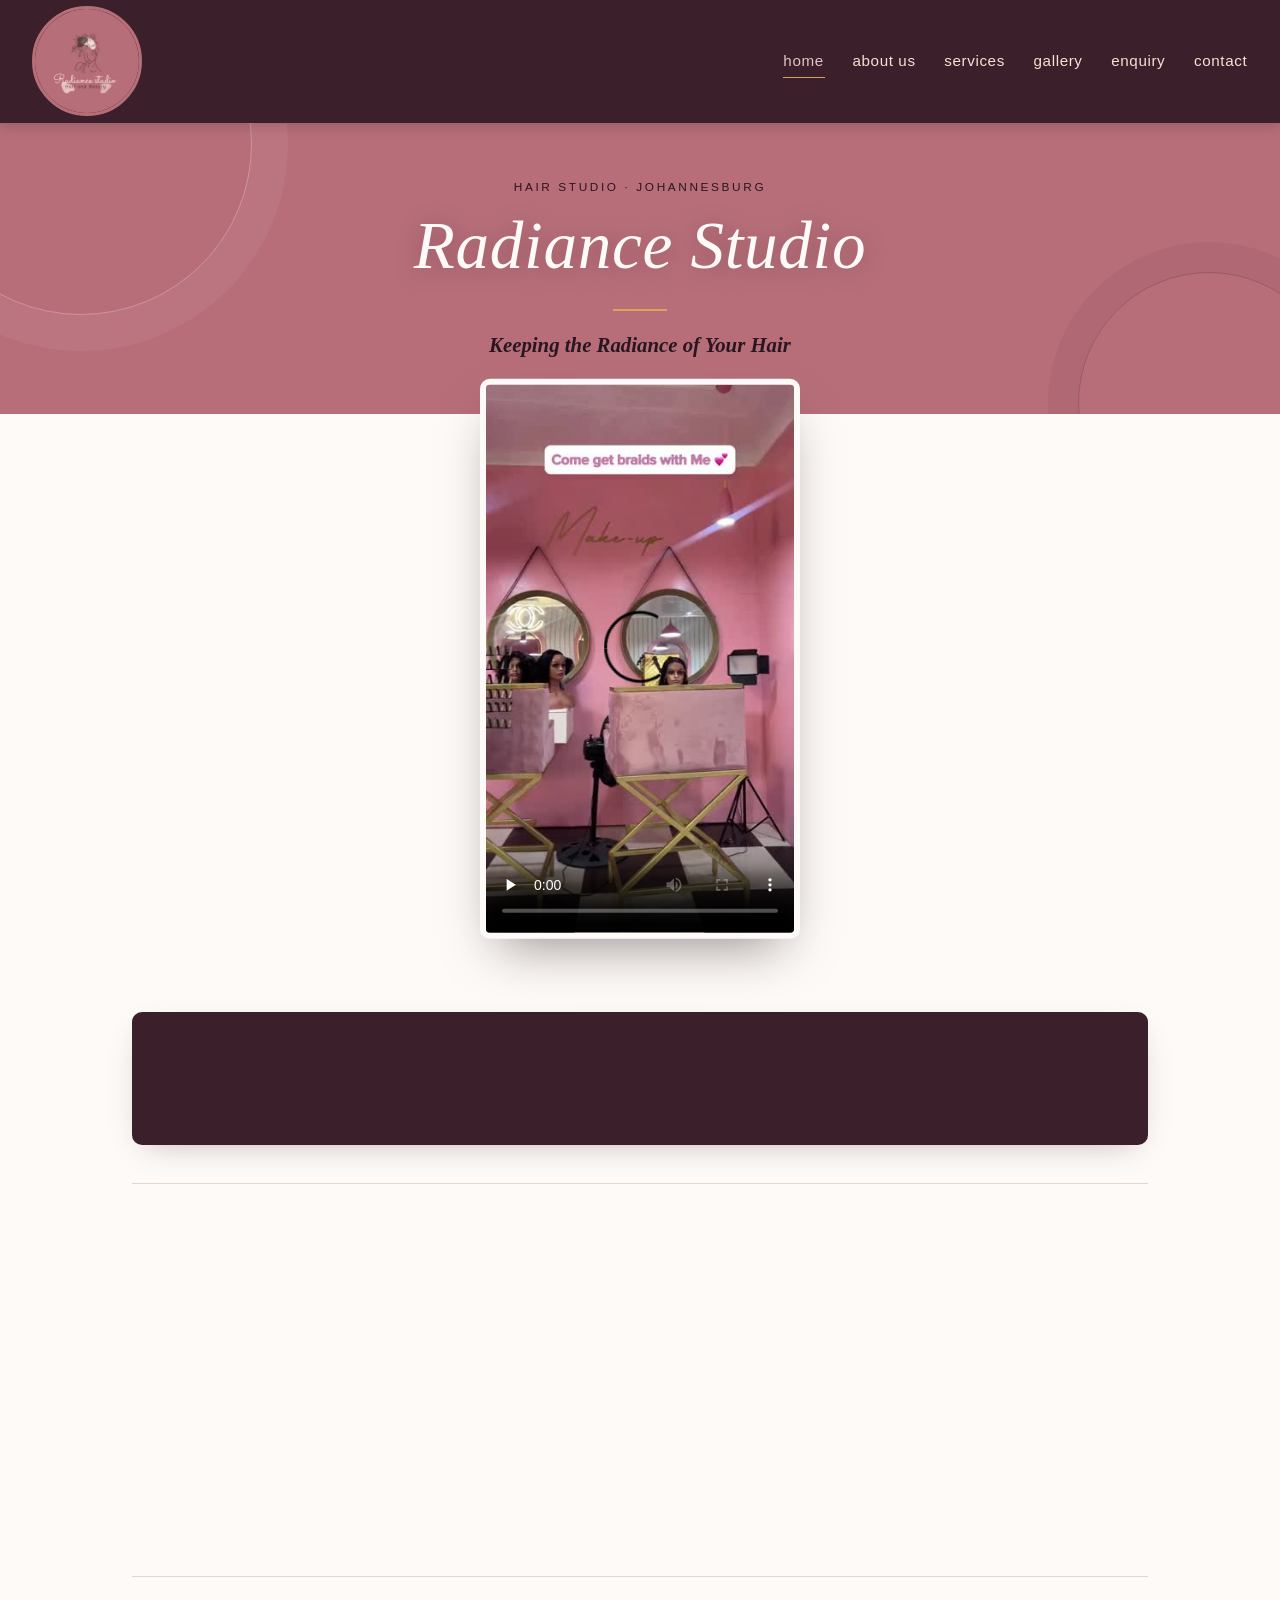
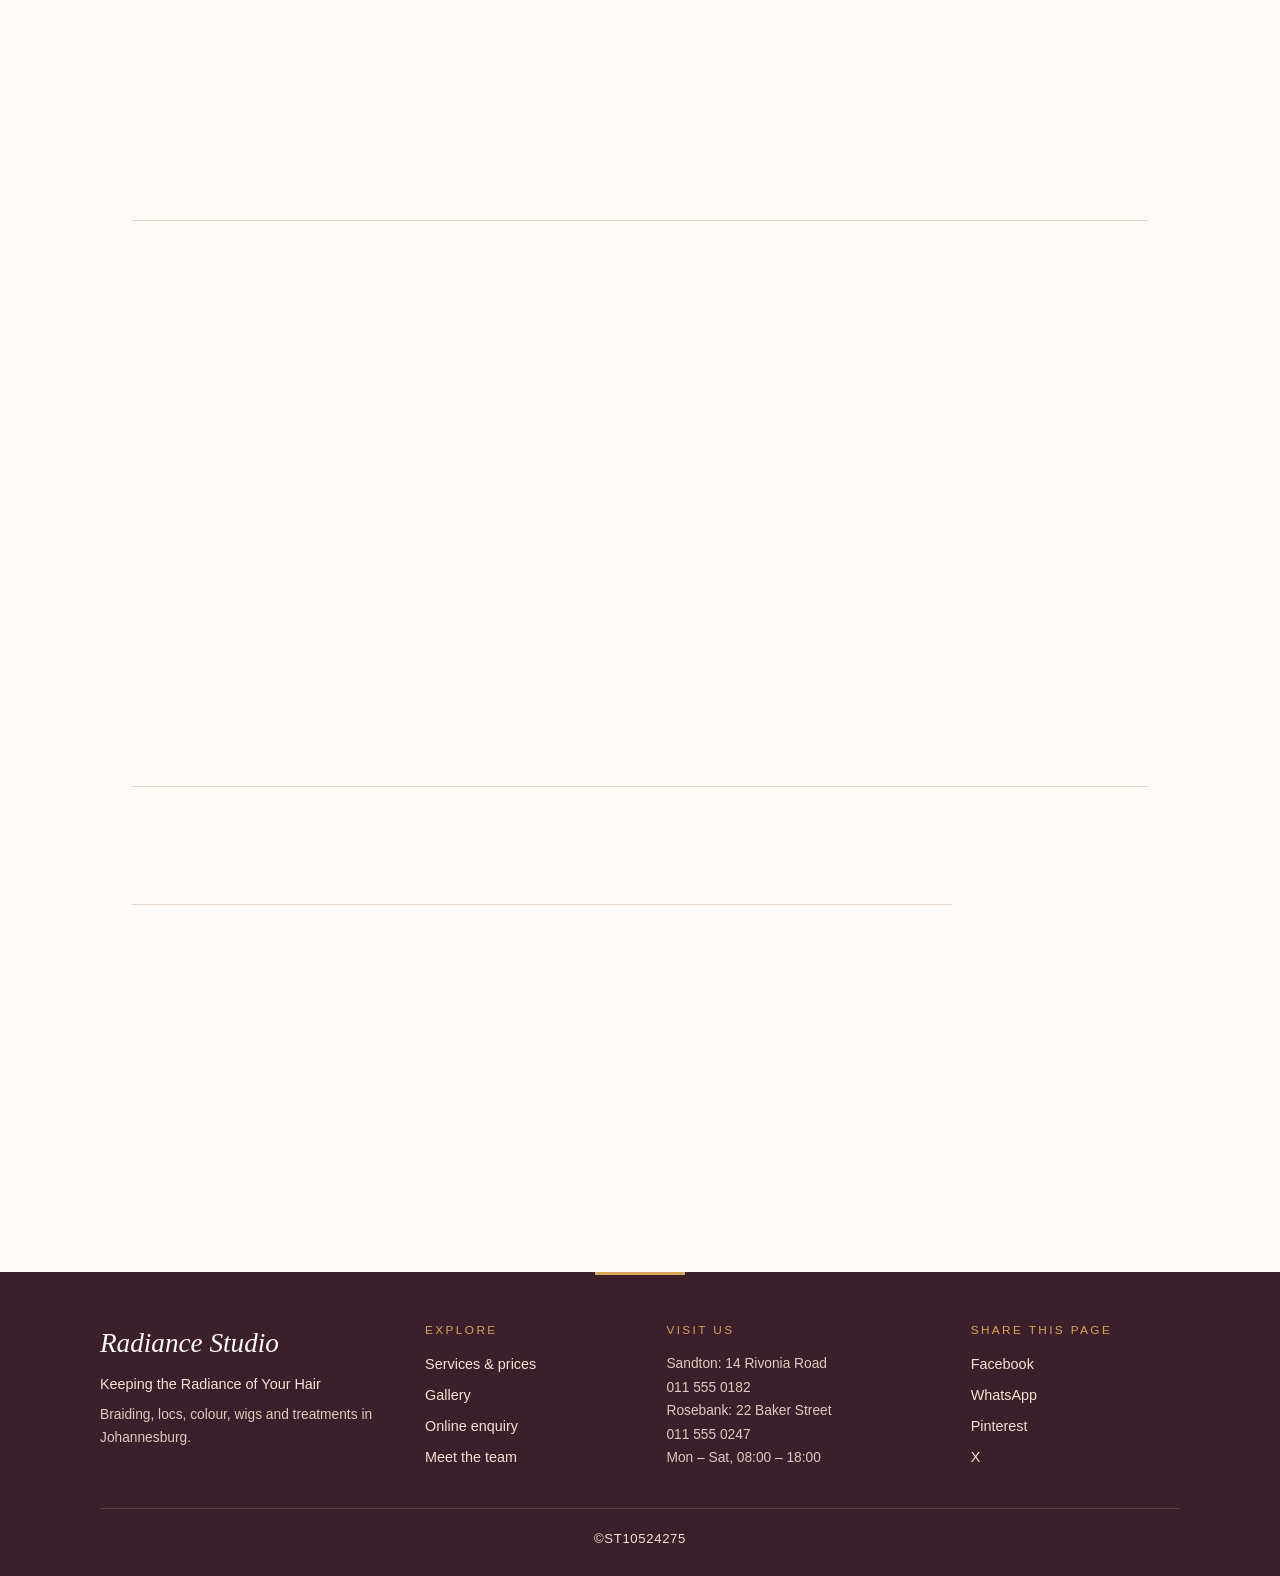
==== Radiance studio/index.html @ e8d00019 "these are all changes mades" ====
<!DOCTYPE html>
<html lang="en-ZA">
<head>
    <meta charset="utf-8">
    <meta name="viewport" content="width=device-width, initial-scale=1">
    <title>Radiance Studio | Braids, Locs &amp; Colour</title>
    <meta name="description" content="Radiance Studio is a Johannesburg hair studio in Sandton and Rosebank, specialising in braiding, locs, colouring, wigs and hair treatments. Book today.">
    <meta name="keywords" content="hair salon Johannesburg, braiding Johannesburg, locs Sandton, hair colour Rosebank, wig installation, bridal hair, African hair care">
    <meta name="author" content="Radiance Studio">
    <meta name="robots" content="index, follow, max-image-preview:large">
    <meta name="theme-color" content="#3b1f2b">
    <link rel="canonical" href="https://radiancestudio.example/">

    <!-- Security: restrict where scripts, styles, images and forms may load from / post to -->
    <meta http-equiv="Content-Security-Policy" content="default-src 'self'; script-src 'self'; style-src 'self' https://fonts.googleapis.com; font-src https://fonts.gstatic.com; img-src 'self' data: https://tile.openstreetmap.org; media-src 'self'; connect-src 'self' https://formspree.io; frame-src https://www.google.com; object-src 'none'; base-uri 'self'; form-action 'self' mailto: https://formspree.io">
    <meta name="referrer" content="strict-origin-when-cross-origin">

    <!-- Social sharing -->
    <meta property="og:type" content="website">
    <meta property="og:site_name" content="Radiance Studio">
    <meta property="og:locale" content="en_ZA">
    <meta property="og:title" content="Radiance Studio | Braids, Locs &amp; Colour in Johannesburg">
    <meta property="og:description" content="Radiance Studio is a Johannesburg hair studio in Sandton and Rosebank, specialising in braiding, locs, colouring, wigs and hair treatments. Book today.">
    <meta property="og:url" content="https://radiancestudio.example/">
    <meta property="og:image" content="https://radiancestudio.example/IMAGES/balayage-braids-johannesburg.jpg">
    <meta name="twitter:card" content="summary_large_image">
    <meta name="twitter:title" content="Radiance Studio | Braids, Locs &amp; Colour in Johannesburg">
    <meta name="twitter:description" content="Radiance Studio is a Johannesburg hair studio in Sandton and Rosebank, specialising in braiding, locs, colouring, wigs and hair treatments. Book today.">
    <meta name="twitter:image" content="https://radiancestudio.example/IMAGES/balayage-braids-johannesburg.jpg">

    <link rel="icon" type="image/png" href="IMAGES/favicon.png">
    <link rel="apple-touch-icon" href="IMAGES/radiance-studio-logo-220.png">

    <!-- Performance: warm up the font connection, then load the stylesheet -->
    <link rel="preconnect" href="https://fonts.googleapis.com">
    <link rel="preconnect" href="https://fonts.gstatic.com" crossorigin>
    <link rel="stylesheet" href="https://fonts.googleapis.com/css2?family=Cormorant+Garamond:ital,wght@0,500;0,600;1,500&amp;family=Jost:wght@300;400;500;600&amp;display=swap">
    <link rel="stylesheet" type="text/css" href="CSS/style.css">
    <script type="application/ld+json">
{
  "@context": "https://schema.org",
  "@graph": [
    {
      "@type": "HairSalon",
      "@id": "https://radiancestudio.example/#sandton",
      "name": "Radiance Studio Sandton",
      "url": "https://radiancestudio.example/",
      "image": "https://radiancestudio.example/IMAGES/balayage-braids-johannesburg.jpg",
      "logo": "https://radiancestudio.example/IMAGES/radiance-studio-logo.png",
      "description": "Hair braiding, locs, colouring, wigs and hair treatments in Sandton, Johannesburg.",
      "telephone": "+27115550182",
      "priceRange": "R120 - R1000",
      "address": {
        "@type": "PostalAddress",
        "streetAddress": "14 Rivonia Road",
        "addressLocality": "Sandton",
        "addressRegion": "Gauteng",
        "postalCode": "2196",
        "addressCountry": "ZA"
      },
      "geo": {
        "@type": "GeoCoordinates",
        "latitude": -26.1076,
        "longitude": 28.0567
      },
      "openingHoursSpecification": [
        {
          "@type": "OpeningHoursSpecification",
          "dayOfWeek": [
            "Monday",
            "Tuesday",
            "Wednesday",
            "Thursday",
            "Friday",
            "Saturday"
          ],
          "opens": "08:00",
          "closes": "18:00"
        }
      ]
    },
    {
      "@type": "HairSalon",
      "@id": "https://radiancestudio.example/#rosebank",
      "name": "Radiance Studio Rosebank",
      "url": "https://radiancestudio.example/",
      "image": "https://radiancestudio.example/IMAGES/balayage-braids-johannesburg.jpg",
      "logo": "https://radiancestudio.example/IMAGES/radiance-studio-logo.png",
      "description": "Hair braiding, locs, colouring, wigs and hair treatments in Rosebank, Johannesburg.",
      "telephone": "+27115550247",
      "priceRange": "R120 - R1000",
      "address": {
        "@type": "PostalAddress",
        "streetAddress": "22 Baker Street",
        "addressLocality": "Rosebank",
        "addressRegion": "Gauteng",
        "postalCode": "2196",
        "addressCountry": "ZA"
      },
      "geo": {
        "@type": "GeoCoordinates",
        "latitude": -26.1467,
        "longitude": 28.0436
      },
      "openingHoursSpecification": [
        {
          "@type": "OpeningHoursSpecification",
          "dayOfWeek": [
            "Monday",
            "Tuesday",
            "Wednesday",
            "Thursday",
            "Friday",
            "Saturday"
          ],
          "opens": "08:00",
          "closes": "18:00"
        }
      ]
    }
  ]
}
    </script>
    <script src="js/vendor/jquery.min.js" defer></script>
    <script src="js/services-data.js" defer></script>
    <script src="js/main.js" defer></script>
</head>
<body>
    <a class="skip-link" href="#main">Skip to main content</a>
    <header>
        <a class="brand" href="index.html" aria-label="Radiance Studio, home">
            <picture>
                <source srcset="IMAGES/radiance-studio-logo-220.webp" type="image/webp">
                <img src="IMAGES/radiance-studio-logo-220.png" alt="Radiance Studio logo" class="logo" width="110" height="110">
            </picture>
        </a>
        <button type="button" class="nav-toggle" aria-expanded="false" aria-controls="site-nav">
            <span class="nav-toggle-bar" aria-hidden="true"></span>
            <span class="sr-only">Menu</span>
        </button>
        <nav id="site-nav" aria-label="Main navigation">
            <a href="index.html" aria-current="page">home</a>
            <a href="about.html">about us</a>
            <a href="services.html">services</a>
            <a href="gallery.html">gallery</a>
            <a href="enquiry.html">enquiry</a>
            <a href="contact.html">contact</a>
        </nav>
    </header>

    <div class="hero-intro">
        <p class="eyebrow">Hair studio &middot; Johannesburg</p>
        <h1>Radiance Studio</h1>
        <p class="tagline">Keeping the Radiance of Your Hair</p>
    </div>

    <div class="hero-media">
        <video controls preload="none" playsinline width="360" height="640" poster="IMAGES/showreel-poster.jpg" aria-label="Radiance Studio showreel">
            <source src="IMAGES/radiance-studio-showreel.mp4" type="video/mp4">
            <p>Your browser cannot play this video. <a href="IMAGES/radiance-studio-showreel.mp4">Download the showreel</a>.</p>
        </video>
    </div>

    <main id="main">

        <section id="stats" aria-label="Radiance Studio at a glance">
            <div class="stats">
                <div class="stat"><span class="stat-num" data-count="2">2</span><span class="stat-label">Studios in Johannesburg</span></div>
                <div class="stat"><span class="stat-num" data-count="6">6</span><span class="stat-label">Days a week, Monday to Saturday</span></div>
                <div class="stat"><span class="stat-num" data-count="12" data-suffix="+">12+</span><span class="stat-label">Years behind the chair</span></div>
            </div>
        </section>

        <section id="intro">
            <h2>Where Every Strand Shines</h2>
            <p>
                Radiance Studio is a modern hair studio based in Johannesburg, dedicated to helping
                every client look and feel their absolute best. Since opening our doors, we have
                built a reputation for precision lines, creative colour work, and a relaxing,
                friendly atmosphere. Whether you're after a bold new look, a healthy trim, or a
                full colour transformation, our team of experienced stylists is here to bring out
                the natural radiance in your hair. Browse our <a href="gallery.html">gallery of recent work</a>
                or <a href="about.html">meet the team</a> behind it.
            </p>
            <div class="cta-row">
                <a class="btn" href="contact.html">Book an Appointment</a>
                <a class="btn btn-outline" href="services.html">Explore Our Services</a>
            </div>
        </section>

        <section id="why-us">
            <h2>Why Choose Radiance Studio</h2>
            <ul>
                <li>Qualified, experienced stylists with a passion for hair care</li>
                <li>Premium, cruelty-free products used in every treatment</li>
                <li>A warm, welcoming studio environment</li>
                <li>Personalised consultations for every client</li>
            </ul>
        </section>

        <section id="services-preview">
            <h2>Our Services</h2>
            <div>
                <h3>Braiding &amp; Styling</h3>
                <p>Precision lines and styling tailored to suit your face shape and lifestyle. This helps to enhance your natural features and
                     create a look that's uniquely yours, and gives you confidence.</p>
                <p><a class="more" href="services.html#braiding">See braiding &amp; locs prices</a></p>
            </div>
            <div>
                <h3>Colouring</h3>
                <p>From subtle balayage to bold, vibrant colour, our colourists bring your vision to life.
                    We show you different colour options and techniques so you can choose with confidence.</p>
                <p><a class="more" href="services.html#colouring">See colouring prices</a></p>
            </div>
            <div>
                <h3>Hair Treatments</h3>
                <p>Deep-conditioning and repair treatments that restore shine and strength. Hair treatments are designed to nourish and protect your hair,
                    leaving it looking healthy and vibrant.</p>
                <p><a class="more" href="services.html#treatments">See treatment prices</a></p>
            </div>
            <p><a class="btn btn-outline" href="services.html">View All Services &rarr;</a></p>
        </section>

        <section id="faq">
            <h2>Frequently Asked Questions</h2>
            <div class="accordion">
                <div class="acc-item">
                    <h3><button type="button" class="acc-trigger">How do I book an appointment?</button></h3>
                    <div class="acc-panel"><p>Use our <a href="enquiry.html">online enquiry form</a> to get an estimated cost and available times, or <a href="contact.html">contact either studio</a> by phone. A stylist will confirm your booking.</p></div>
                </div>
                <div class="acc-item">
                    <h3><button type="button" class="acc-trigger">Do you offer a free consultation?</button></h3>
                    <div class="acc-panel"><p>Yes. Prices vary slightly depending on hair length and condition, so we recommend a free consultation for an accurate quote, especially for colour correction and locs work.</p></div>
                </div>
                <div class="acc-item">
                    <h3><button type="button" class="acc-trigger">Where are you and when are you open?</button></h3>
                    <div class="acc-panel"><p>We have two studios, in Sandton and Rosebank, open Monday to Saturday from 08:00 to 18:00. See the <a href="contact.html#locations">interactive map</a> to find the closest one.</p></div>
                </div>
                <div class="acc-item">
                    <h3><button type="button" class="acc-trigger">Do you specialise in African hair?</button></h3>
                    <div class="acc-panel"><p>Yes. Our team focuses on African hair health, braiding, locs and natural hair care, and offers deep-conditioning and repair treatments for damaged or chemically treated hair.</p></div>
                </div>
            </div>
        </section>

    </main>

    <footer>
        <div class="footer-grid">
            <div>
                <p class="footer-brand">Radiance Studio</p>
                <p>Keeping the Radiance of Your Hair</p>
                <p class="footer-small">Braiding, locs, colour, wigs and treatments in Johannesburg.</p>
            </div>
            <div>
                <p class="footer-title">Explore</p>
                <ul class="footer-links">
                    <li><a href="services.html">Services &amp; prices</a></li>
                    <li><a href="gallery.html">Gallery</a></li>
                    <li><a href="enquiry.html">Online enquiry</a></li>
                    <li><a href="about.html">Meet the team</a></li>
                </ul>
            </div>
            <div>
                <p class="footer-title">Visit us</p>
                <p class="footer-small">Sandton: 14 Rivonia Road<br>011 555 0182<br>Rosebank: 22 Baker Street<br>011 555 0247<br>Mon &ndash; Sat, 08:00 &ndash; 18:00</p>
            </div>
            <div>
                <p class="footer-title">Share this page</p>
                <ul class="share-links">
                    <li><a data-share="facebook" href="https://www.facebook.com/sharer/sharer.php" target="_blank" rel="noopener noreferrer">Facebook</a></li>
                    <li><a data-share="whatsapp" href="https://wa.me/" target="_blank" rel="noopener noreferrer">WhatsApp</a></li>
                    <li><a data-share="pinterest" href="https://pinterest.com/pin/create/button/" target="_blank" rel="noopener noreferrer">Pinterest</a></li>
                    <li><a data-share="x" href="https://twitter.com/intent/tweet" target="_blank" rel="noopener noreferrer">X</a></li>
                </ul>
            </div>
        </div>
        <p class="copyright">&copy;ST10524275</p>
    </footer>
</body>
</html>
---- Radiance studio/CSS/style.css ----
/* =========================================================
   Radiance Studio — stylesheet (Part 3)
   Palette kept from the original brand:
   plum #3b1f2b · rose #b76e79 · gold #d8a35a
   brown #a5673f · cream #f4e3d3 · ivory #fdfaf7
   Fonts are loaded with <link> tags in each page's <head>
   (faster than @import).
   Sections:
     1 reset & base        6 buttons & small components
     2 header / nav        7 home page components
     3 layout              8 tables / services page
     4 hero                9 forms
     5 lists              10 gallery, lightbox, modal
                          11 contact / map
                          12 footer · 13 animation · 14 responsive
   ========================================================= */

:root {
  --plum: #3b1f2b;
  --plum-deep: #2a1620;
  --rose: #b76e79;
  --rose-deep: #9c5560;      /* darker rose for text / buttons that need AA contrast */
  --rose-soft: #e3c3c4;
  --gold: #d8a35a;
  --gold-soft: #eecd9c;
  --brown: #a5673f;
  --brown-deep: #86512f;
  --cream: #f4e3d3;
  --ivory: #fdfaf7;
  --ink: #34222a;
  --ink-soft: #66525a;
  --line: #e6d6c9;
  --error: #a3283f;
  --ok: #2f6b4f;

  --font-display: 'Cormorant Garamond', Georgia, 'Times New Roman', serif;
  --font-body: 'Jost', 'Segoe UI', Arial, sans-serif;

  --gap: clamp(1.5rem, 3vw, 3rem);
  --radius: 2px;
  --radius-lg: 10px;
  --shadow: 0 10px 30px -14px rgba(59, 31, 43, 0.35);
  --shadow-lg: 0 24px 50px -20px rgba(42, 22, 32, 0.5);
  --ease: cubic-bezier(0.22, 0.61, 0.36, 1);
}

/* ===================== 1. reset & base ===================== */

* {
  box-sizing: border-box;
}

html {
  scroll-behavior: smooth;
  scroll-padding-top: 110px;
}

[hidden] {
  display: none !important;
}

body {
  font-family: var(--font-body);
  font-weight: 300;
  margin: 0;
  padding: 0;
  color: var(--ink);
  background-color: var(--ivory);
  line-height: 1.7;
  -webkit-font-smoothing: antialiased;
  animation: page-in 0.6s var(--ease) both;
}

body.no-scroll {
  overflow: hidden;
}

img {
  max-width: 100%;
  height: auto;
  display: block;
}

::selection {
  background: var(--gold-soft);
  color: var(--plum-deep);
}

a {
  color: var(--brown-deep);
  text-decoration: none;
  transition: color 0.2s ease;
}

a:hover {
  color: var(--rose-deep);
}

p a,
li a {
  text-decoration: underline;
  text-decoration-color: var(--gold);
  text-underline-offset: 3px;
}

:focus-visible {
  outline: 3px solid var(--gold);
  outline-offset: 2px;
}

h1, h2, h3, h4 {
  font-family: var(--font-display);
  color: var(--plum);
  font-weight: 600;
  line-height: 1.15;
  margin: 0 0 0.5em;
  letter-spacing: 0.01em;
}

h1 {
  font-size: clamp(2.6rem, 6vw, 4.2rem);
  font-style: italic;
  font-weight: 500;
}

h2 {
  font-size: clamp(1.8rem, 3vw, 2.4rem);
  position: relative;
  padding-bottom: 0.4em;
}

h2::after {
  content: "";
  position: absolute;
  left: 0;
  bottom: 0;
  width: 54px;
  height: 2px;
  background: var(--rose);
}

h3 {
  font-size: 1.5rem;
}

h4 {
  font-size: 1.15rem;
  color: var(--brown-deep);
}

p {
  max-width: 68ch;
  color: var(--ink-soft);
}

.small {
  font-size: 0.88rem;
}

.tagline {
  font-family: var(--font-display);
  font-style: italic;
  font-weight: 600;
  font-size: 1.3rem;
  color: var(--rose);
  margin: -0.4em 0 2em;
}

.eyebrow {
  font-family: var(--font-body);
  font-size: 0.74rem;
  font-weight: 500;
  letter-spacing: 0.22em;
  text-transform: uppercase;
  color: var(--rose-deep);
  margin: 0 0 0.6rem;
}

.sr-only {
  position: absolute;
  width: 1px;
  height: 1px;
  padding: 0;
  margin: -1px;
  overflow: hidden;
  clip: rect(0, 0, 0, 0);
  white-space: nowrap;
  border: 0;
}

.skip-link {
  position: absolute;
  left: 1rem;
  top: -4rem;
  z-index: 300;
  background: var(--gold);
  color: var(--plum-deep);
  padding: 0.6rem 1rem;
  font-weight: 500;
  transition: top 0.2s ease;
}

.skip-link:focus {
  top: 0.8rem;
  color: var(--plum-deep);
}

/* ===================== 2. header / nav ===================== */

header {
  background-color: var(--plum);
  padding: 0.4rem 2rem;
  display: flex;
  align-items: center;
  justify-content: space-between;
  flex-wrap: wrap;
  gap: 1rem;
  position: sticky;
  top: 0;
  z-index: 100;
  box-shadow: 0 2px 14px rgba(0, 0, 0, 0.18);
  transition: padding 0.3s var(--ease), background-color 0.3s ease;
}

header.is-scrolled {
  padding-top: 0.15rem;
  padding-bottom: 0.15rem;
  background-color: rgba(42, 22, 32, 0.96);
}

.brand {
  display: block;
  line-height: 0;
}

header img,
.logo {
  width: 110px;
  height: auto;
  border-radius: 50%;
  border: 3px solid var(--rose);
  transition: width 0.3s var(--ease), transform 0.3s var(--ease);
}

header.is-scrolled .logo {
  width: 72px;
}

.brand:hover .logo {
  transform: rotate(-4deg) scale(1.04);
}

header nav {
  display: flex;
  flex-wrap: wrap;
  gap: 0.25rem 1.7rem;
}

header nav a {
  color: var(--cream);
  text-decoration: none;
  font-family: var(--font-body);
  font-weight: 400;
  font-size: 0.95rem;
  letter-spacing: 0.04em;
  padding: 0.35em 0.05em;
  position: relative;
}

header nav a::after {
  content: "";
  position: absolute;
  left: 0;
  bottom: 0.1em;
  width: 100%;
  height: 1px;
  background: var(--gold);
  transform: scaleX(0);
  transform-origin: left;
  transition: transform 0.25s ease;
}

header nav a:hover,
header nav a:active,
header nav a:focus-visible,
header nav a[aria-current="page"] {
  color: var(--rose-soft);
}

header nav a:hover::after,
header nav a:active::after,
header nav a:focus-visible::after,
header nav a[aria-current="page"]::after {
  transform: scaleX(1);
}

.nav-toggle {
  display: none;
  background: transparent;
  border: 1px solid var(--rose);
  border-radius: var(--radius);
  width: 46px;
  height: 42px;
  cursor: pointer;
  position: relative;
  padding: 0;
}

.nav-toggle-bar,
.nav-toggle-bar::before,
.nav-toggle-bar::after {
  content: "";
  position: absolute;
  left: 11px;
  width: 22px;
  height: 2px;
  background: var(--cream);
  transition: transform 0.25s ease, opacity 0.2s ease;
}

.nav-toggle-bar {
  top: 19px;
}

.nav-toggle-bar::before {
  left: 0;
  top: -7px;
}

.nav-toggle-bar::after {
  left: 0;
  top: 7px;
}

.nav-toggle[aria-expanded="true"] .nav-toggle-bar {
  background: transparent;
}

.nav-toggle[aria-expanded="true"] .nav-toggle-bar::before {
  transform: translateY(7px) rotate(45deg);
}

.nav-toggle[aria-expanded="true"] .nav-toggle-bar::after {
  transform: translateY(-7px) rotate(-45deg);
}

/* ===================== 3. layout ===================== */

main {
  max-width: 1080px;
  margin: 0 auto;
  padding: 0 2rem 2rem;
}

section {
  margin: var(--gap) 0;
}

section + section {
  padding-top: var(--gap);
  border-top: 1px solid var(--line);
}

hr {
  border: none;
  border-top: 1px solid var(--line);
  margin: var(--gap) 0;
}

/* ===================== 4. hero ===================== */

.hero-intro {
  text-align: center;
  padding: 3.4rem 1rem 3.2rem;
  background-color: var(--rose);
  position: relative;
  overflow: hidden;
}

/* soft decorative rings (pure CSS, no extra images) */
.hero-intro::before,
.hero-intro::after {
  content: "";
  position: absolute;
  border-radius: 50%;
  border: 1px solid rgba(253, 250, 247, 0.28);
  pointer-events: none;
}

.hero-intro::before {
  width: 340px;
  height: 340px;
  left: -90px;
  top: -150px;
  box-shadow: 0 0 0 36px rgba(253, 250, 247, 0.05);
}

.hero-intro::after {
  width: 260px;
  height: 260px;
  right: -60px;
  bottom: -120px;
  border-color: rgba(42, 22, 32, 0.22);
  box-shadow: 0 0 0 30px rgba(42, 22, 32, 0.05);
}

.hero-intro > * {
  position: relative;
  z-index: 1;
}

.hero-intro p {
  margin-left: auto;
  margin-right: auto;
}

.hero-intro .eyebrow {
  color: var(--plum-deep);
  animation: rise 0.7s var(--ease) 0.05s both;
}

.hero-intro h1 {
  color: var(--ivory);
  text-shadow: 0 2px 24px rgba(42, 22, 32, 0.25);
  animation: rise 0.8s var(--ease) 0.15s both;
}

.hero-intro .tagline {
  color: var(--plum-deep);
  margin-bottom: 0;
  animation: rise 0.8s var(--ease) 0.3s both;
}

.hero-intro .tagline::before {
  content: "";
  display: block;
  width: 54px;
  height: 2px;
  background: var(--gold);
  margin: 0 auto 1rem;
}

/* the showreel is a portrait video, so it is shown as a centred card */
.hero-media {
  max-width: 1080px;
  margin: 0 auto;
  padding: 0 2rem;
  transform: translateY(-2.2rem);
  display: flex;
  justify-content: center;
}

.hero-media video {
  width: min(100%, 320px);
  height: auto;
  aspect-ratio: 9 / 16;
  max-height: 560px;
  object-fit: cover;
  background: var(--plum-deep);
  border-radius: var(--radius-lg);
  box-shadow: var(--shadow-lg);
  border: 6px solid var(--ivory);
  display: block;
}

/* ===================== 5. lists ===================== */

ul {
  padding-left: 1.1em;
  color: var(--ink-soft);
}

ul li {
  margin-bottom: 0.5em;
  padding-left: 0.3em;
}

ul li::marker {
  color: var(--rose);
}

/* ===================== 6. buttons & small components ===================== */

.btn,
form button[type="submit"] {
  display: inline-block;
  background-color: var(--rose-deep);
  color: var(--ivory);
  border: 1px solid var(--rose-deep);
  padding: 0.8em 1.8em;
  border-radius: var(--radius);
  cursor: pointer;
  font-family: var(--font-body);
  font-size: 0.92rem;
  font-weight: 400;
  letter-spacing: 0.05em;
  text-decoration: none;
  transition: background-color 0.2s ease, color 0.2s ease, border-color 0.2s ease,
              transform 0.2s var(--ease), box-shadow 0.2s ease;
}

.btn:hover,
form button[type="submit"]:hover {
  background-color: var(--plum);
  border-color: var(--plum);
  color: var(--cream);
  transform: translateY(-2px);
  box-shadow: 0 10px 20px -10px rgba(59, 31, 43, 0.6);
}

.btn:active,
form button[type="submit"]:active {
  transform: translateY(0);
}

.btn-outline {
  background: transparent;
  color: var(--rose-deep);
  border: 1px solid var(--rose-deep);
}

.btn-outline:hover {
  background: var(--rose-deep);
  color: var(--ivory);
  border-color: var(--rose-deep);
}

button:disabled {
  opacity: 0.65;
  cursor: progress;
}

.cta-row {
  display: flex;
  flex-wrap: wrap;
  gap: 1rem 1.4rem;
  align-items: center;
  margin-top: 1.4rem;
}

.link-btn {
  background: none;
  border: none;
  padding: 0.3em 0;
  font: inherit;
  font-size: 0.9rem;
  color: var(--brown-deep);
  text-decoration: underline;
  text-decoration-color: var(--gold);
  text-underline-offset: 3px;
  cursor: pointer;
}

.link-btn:hover {
  color: var(--rose-deep);
}

a.more {
  font-size: 0.92rem;
  font-weight: 500;
}

a.more::after {
  content: " \2192";
  display: inline-block;
  transition: transform 0.2s ease;
}

a.more:hover::after {
  transform: translateX(4px);
}

/* pill buttons: gallery filter + services tabs */
.chips,
#svc-tabs {
  display: flex;
  flex-wrap: wrap;
  gap: 0.6rem;
  margin: 0 0 1.2rem;
}

.chip,
.tab {
  font-family: var(--font-body);
  font-size: 0.88rem;
  letter-spacing: 0.03em;
  padding: 0.5em 1.2em;
  border-radius: 999px;
  border: 1px solid var(--rose);
  background: transparent;
  color: var(--rose-deep);
  cursor: pointer;
  transition: background-color 0.2s ease, color 0.2s ease, transform 0.2s var(--ease);
}

.chip:hover,
.tab:hover {
  background: var(--cream);
}

.chip.is-active,
.tab.is-active {
  background: var(--rose-deep);
  border-color: var(--rose-deep);
  color: var(--ivory);
}

.to-top {
  position: fixed;
  right: 1.2rem;
  bottom: 1.2rem;
  width: 46px;
  height: 46px;
  border-radius: 50%;
  border: none;
  background: var(--plum);
  color: var(--cream);
  font-size: 1.2rem;
  cursor: pointer;
  box-shadow: var(--shadow);
  opacity: 0;
  transform: translateY(12px);
  pointer-events: none;
  transition: opacity 0.25s ease, transform 0.25s var(--ease), background-color 0.2s ease;
  z-index: 90;
}

.to-top.is-visible {
  opacity: 1;
  transform: none;
  pointer-events: auto;
}

.to-top:hover {
  background: var(--rose-deep);
}

/* ===================== 7. home page components ===================== */

.stats {
  display: grid;
  grid-template-columns: repeat(3, 1fr);
  background: var(--plum);
  border-radius: var(--radius-lg);
  box-shadow: var(--shadow);
  overflow: hidden;
}

.stat {
  text-align: center;
  padding: 1.6rem 1rem;
}

.stat + .stat {
  border-left: 1px solid rgba(238, 205, 156, 0.25);
}

.stat-num {
  display: block;
  font-family: var(--font-display);
  font-size: clamp(2.2rem, 5vw, 3.2rem);
  font-weight: 600;
  line-height: 1;
  color: var(--gold);
}

.stat-label {
  display: block;
  margin-top: 0.5rem;
  font-size: 0.82rem;
  letter-spacing: 0.06em;
  color: var(--cream);
}

#why-us ul {
  list-style: none;
  padding-left: 0;
  display: grid;
  grid-template-columns: repeat(auto-fit, minmax(230px, 1fr));
  gap: 1.2rem;
  counter-reset: why;
}

#why-us ul li {
  counter-increment: why;
  border-left: 2px solid var(--rose);
  padding: 0.2em 0 0.2em 1em;
  margin: 0;
  position: relative;
}

#why-us ul li::before {
  content: "0" counter(why);
  display: block;
  font-family: var(--font-display);
  font-size: 1.5rem;
  font-weight: 600;
  color: var(--gold);
  line-height: 1.1;
}

/* services preview + team: card grids */
#services-preview,
#team {
  display: grid;
  grid-template-columns: repeat(auto-fit, minmax(270px, 1fr));
  gap: 1.4rem;
}

#services-preview > h2,
#team > h2,
#services-preview > p,
#team > p {
  grid-column: 1 / -1;
}

#services-preview > div,
#team > div {
  background: #fff;
  border: 1px solid var(--line);
  border-top: 3px solid var(--rose);
  border-radius: var(--radius);
  padding: 1.5rem 1.5rem 1.2rem;
  transition: transform 0.3s var(--ease), box-shadow 0.3s ease, border-color 0.3s ease;
}

#services-preview > div:hover,
#team > div:hover {
  transform: translateY(-5px);
  box-shadow: var(--shadow);
  border-top-color: var(--gold);
}

#services-preview h3,
#team h3 {
  font-size: 1.3rem;
  color: var(--plum);
}

#services-preview h3::before {
  content: "";
  display: inline-block;
  width: 8px;
  height: 8px;
  background: var(--rose);
  border-radius: 50%;
  margin-right: 0.6em;
  vertical-align: middle;
}

/* accordion */
.accordion {
  border-top: 1px solid var(--line);
  max-width: 820px;
}

.acc-item {
  border-bottom: 1px solid var(--line);
}

.acc-item h3 {
  margin: 0;
  font-size: 1.2rem;
}

.acc-trigger {
  width: 100%;
  text-align: left;
  background: none;
  border: none;
  font: inherit;
  font-family: var(--font-display);
  font-size: 1.3rem;
  font-weight: 600;
  color: var(--plum);
  padding: 1.1rem 2.4rem 1.1rem 0;
  cursor: pointer;
  position: relative;
  transition: color 0.2s ease;
}

.acc-trigger::after {
  content: "+";
  position: absolute;
  right: 0.4rem;
  top: 50%;
  transform: translateY(-50%);
  font-family: var(--font-body);
  font-weight: 300;
  font-size: 1.6rem;
  color: var(--rose);
  transition: transform 0.25s ease;
}

.acc-trigger[aria-expanded="true"] {
  color: var(--rose-deep);
}

.acc-trigger[aria-expanded="true"]::after {
  transform: translateY(-50%) rotate(45deg);
}

.acc-panel p {
  margin: 0 0 1.2rem;
}

/* ===================== 8. tables / services page ===================== */

.svc-toolbar {
  display: flex;
  flex-wrap: wrap;
  align-items: flex-end;
  gap: 1rem 1.4rem;
  margin-bottom: 1.4rem;
}

html:not(.js) .svc-toolbar,
html:not(.js) #svc-tabs,
html:not(.js) #svc-count {
  display: none;
}

.svc-search {
  flex: 1 1 260px;
}

.svc-sort {
  flex: 0 1 220px;
}

.svc-group {
  margin: 0 0 2rem;
  padding: 0;
  border: none;
}

.svc-group + .svc-group {
  padding-top: 0;
  border-top: none;
}

table {
  width: 100%;
  border-collapse: collapse;
  margin: 1.2rem 0 0.4rem;
  font-size: 0.96rem;
  background: #fff;
  box-shadow: var(--shadow);
}

thead {
  background: var(--rose-deep);
}

thead th {
  color: var(--ivory);
  font-family: var(--font-body);
  font-weight: 500;
  letter-spacing: 0.04em;
  text-align: left;
  padding: 0.85em 1.1em;
}

thead th:nth-child(2) {
  text-align: right;
}

table td {
  padding: 0.8em 1.1em;
  border-bottom: 1px solid var(--line);
  color: var(--ink-soft);
}

tbody tr {
  transition: background-color 0.2s ease;
}

tbody tr:nth-child(even) {
  background: #fbf2ea;
}

tbody tr:hover {
  background: var(--cream);
}

tbody tr:last-child td {
  border-bottom: 2px solid var(--rose);
}

table td.price,
table td:nth-child(2) {
  text-align: right;
  color: var(--brown-deep);
  font-weight: 500;
  white-space: nowrap;
}

table td.action {
  text-align: right;
  width: 1%;
  white-space: nowrap;
}

.empty {
  padding: 1.4rem;
  background: #fff;
  border: 1px dashed var(--rose);
  text-align: center;
  margin: 0 auto;
}

#booking-cta p {
  font-family: var(--font-display);
  font-size: 1.5rem;
  color: var(--plum);
}

#booking-cta .btn {
  margin-left: 0.6rem;
  font-family: var(--font-body);
}

/* ===================== 9. forms ===================== */

.form-layout {
  display: grid;
  grid-template-columns: minmax(0, 560px);
  gap: 2rem;
  align-items: start;
}

.has-result .form-layout,
#contact-form .form-layout:has(.result-panel:not([hidden])) {
  grid-template-columns: minmax(0, 540px) minmax(0, 1fr);
}

form {
  display: flex;
  flex-direction: column;
  max-width: 560px;
  gap: 0.3rem;
  background: #fff;
  padding: 2rem;
  border: 1px solid var(--line);
  border-radius: var(--radius);
  box-shadow: var(--shadow);
}

.field {
  display: flex;
  flex-direction: column;
  gap: 0.3rem;
  margin-top: 0.7em;
}

.svc-toolbar .field {
  margin-top: 0;
}

form label,
.field label {
  font-family: var(--font-body);
  font-weight: 500;
  font-size: 0.86rem;
  letter-spacing: 0.03em;
  color: var(--plum);
}

.optional {
  font-weight: 300;
  color: var(--ink-soft);
}

form input,
form select,
form textarea,
.svc-toolbar input,
.svc-toolbar select {
  padding: 0.65em 0.8em;
  border: 1px solid #d0c0b4;
  border-radius: var(--radius);
  font-family: var(--font-body);
  font-size: 0.96rem;
  background: var(--ivory);
  color: var(--ink);
  width: 100%;
  transition: border-color 0.2s ease, box-shadow 0.2s ease;
}

form textarea {
  resize: vertical;
  min-height: 7rem;
}

form input:focus,
form select:focus,
form textarea:focus,
.svc-toolbar input:focus,
.svc-toolbar select:focus {
  outline: none;
  border-color: var(--gold);
  box-shadow: 0 0 0 3px rgba(216, 163, 90, 0.28);
}

.field.has-error input,
.field.has-error select,
.field.has-error textarea {
  border-color: var(--error);
  background: #fff7f7;
}

.field-error {
  margin: 0;
  font-size: 0.84rem;
  color: var(--error);
  max-width: none;
}

.field-error:empty {
  display: none;
}

.field.check {
  flex-direction: row;
  align-items: flex-start;
  flex-wrap: wrap;
  gap: 0.6rem;
}

.field.check input {
  width: 1.15rem;
  height: 1.15rem;
  margin-top: 0.2rem;
  accent-color: var(--rose-deep);
  flex: none;
}

.field.check label {
  flex: 1;
  font-weight: 300;
  font-size: 0.9rem;
}

.field.check .field-error {
  flex-basis: 100%;
}

.counter {
  align-self: flex-end;
  font-size: 0.78rem;
  color: var(--ink-soft);
}

.counter.is-over {
  color: var(--error);
  font-weight: 500;
}

/* honeypot (spam trap): off-screen, not display:none, so bots still fill it */
.hp {
  position: absolute;
  left: -9999px;
  width: 1px;
  height: 1px;
  overflow: hidden;
}

form button[type="submit"] {
  width: fit-content;
  margin-top: 1.4rem;
  border: 1px solid var(--plum);
  background: var(--plum);
}

form button[type="submit"]:hover {
  background: var(--rose-deep);
  border-color: var(--rose-deep);
}

/* result panels (enquiry response + compiled email) */
.result-panel {
  background: var(--plum);
  color: var(--cream);
  padding: 2rem;
  border-radius: var(--radius);
  box-shadow: var(--shadow-lg);
  border-top: 3px solid var(--gold);
  position: sticky;
  top: 120px;
  animation: rise 0.6s var(--ease) both;
}

.result-panel:focus {
  outline: none;
}

.result-panel p,
.result-panel li {
  color: var(--cream);
}

.result-panel h3 {
  color: var(--ivory);
  font-style: italic;
  font-size: 1.9rem;
  margin-bottom: 0.2em;
}

.result-panel h3:focus {
  outline: none;
}

.result-panel h4 {
  color: var(--gold-soft);
  margin: 1.2rem 0 0.4rem;
  font-size: 1.1rem;
}

.result-panel .eyebrow {
  color: var(--gold);
}

.result-panel .ref {
  font-size: 0.85rem;
  letter-spacing: 0.05em;
  margin: 0 0 1rem;
  color: var(--rose-soft);
}

.result-panel a:not(.btn) {
  color: var(--gold-soft);
}

.result-list {
  margin: 0 0 0.8rem;
  border-top: 1px solid rgba(238, 205, 156, 0.25);
}

.result-row {
  display: flex;
  gap: 1rem;
  padding: 0.6rem 0;
  border-bottom: 1px solid rgba(238, 205, 156, 0.25);
}

.result-row dt {
  flex: 0 0 7.5rem;
  font-size: 0.82rem;
  letter-spacing: 0.05em;
  text-transform: uppercase;
  color: var(--rose-soft);
}

.result-row dd {
  margin: 0;
  flex: 1;
  color: var(--ivory);
  overflow-wrap: anywhere;
}

.slots {
  list-style: none;
  padding: 0;
  margin: 0.3rem 0 0.8rem;
  display: flex;
  flex-wrap: wrap;
  gap: 0.5rem;
}

.slots li {
  margin: 0;
  padding: 0.3em 0.85em;
  border: 1px solid var(--gold);
  border-radius: 999px;
  font-size: 0.88rem;
  color: var(--gold-soft);
}

.avail-day {
  margin: 0.6rem 0 0;
  font-weight: 500;
}

.status-line {
  font-size: 0.86rem;
  padding: 0.6rem 0.8rem;
  border-left: 3px solid var(--gold);
  background: rgba(253, 250, 247, 0.08);
  max-width: none;
}

.status-line:empty {
  display: none;
}

.status-line.is-warn {
  border-left-color: #f0a0a8;
}

.email-body {
  background: rgba(253, 250, 247, 0.08);
  border: 1px solid rgba(238, 205, 156, 0.25);
  padding: 1rem;
  border-radius: var(--radius);
  white-space: pre-wrap;
  overflow-wrap: anywhere;
  font-family: var(--font-body);
  font-size: 0.88rem;
  line-height: 1.6;
  color: var(--ivory);
  max-height: 320px;
  overflow: auto;
}

.result-panel .btn {
  background: var(--gold);
  border-color: var(--gold);
  color: var(--plum-deep);
}

.result-panel .btn:hover {
  background: var(--ivory);
  border-color: var(--ivory);
  color: var(--plum-deep);
}

.result-panel .btn-outline {
  background: transparent;
  color: var(--gold-soft);
  border-color: var(--gold);
}

.result-panel .btn-outline:hover {
  background: var(--gold);
  color: var(--plum-deep);
}

.result-panel .link-btn {
  color: var(--gold-soft);
}

/* ===================== 10. gallery, lightbox, modal ===================== */

.gallery-grid,
.gallery {
  display: grid;
  grid-template-columns: repeat(auto-fit, minmax(260px, 1fr));
  gap: 1.4rem;
}

.gallery figure {
  margin: 0;
  position: relative;
  overflow: hidden;
  border-radius: var(--radius);
  box-shadow: var(--shadow);
}

.gallery figure.is-hidden {
  display: none;
}

.gallery a.lightbox-link {
  display: block;
  cursor: zoom-in;
}

.gallery img {
  width: 100%;
  height: 360px;
  object-fit: cover;
  border-radius: var(--radius);
  transition: transform 0.6s var(--ease);
}

.gallery figure:hover img,
.gallery a:focus-visible img {
  transform: scale(1.07);
}

.gallery figcaption {
  position: absolute;
  left: 0;
  right: 0;
  bottom: 0;
  padding: 0.9em 1em 0.7em;
  font-family: var(--font-body);
  font-size: 0.9rem;
  letter-spacing: 0.03em;
  color: var(--ivory);
  background: rgba(59, 31, 43, 0.82);
  transform: translateY(0);
  transition: background-color 0.3s ease;
}

.gallery figure:hover figcaption {
  background: rgba(156, 85, 96, 0.92);
}

.lightbox,
.modal-overlay {
  position: fixed;
  inset: 0;
  z-index: 200;
  display: flex;
  align-items: center;
  justify-content: center;
  background: rgba(26, 12, 19, 0.88);
  opacity: 0;
  transition: opacity 0.22s ease;
}

.lightbox.is-open,
.modal-overlay.is-open {
  opacity: 1;
}

.lb-figure {
  margin: 0;
  max-width: min(92vw, 900px);
  text-align: center;
  transform: scale(0.96);
  transition: transform 0.3s var(--ease);
}

.lightbox.is-open .lb-figure {
  transform: none;
}

.lb-figure img {
  max-height: 80vh;
  width: auto;
  margin: 0 auto;
  border-radius: var(--radius);
  box-shadow: var(--shadow-lg);
  transition: opacity 0.2s ease;
}

.lightbox.is-loading .lb-figure img {
  opacity: 0.3;
}

.lb-figure figcaption {
  margin-top: 0.8rem;
  color: var(--cream);
  font-size: 0.95rem;
  letter-spacing: 0.04em;
}

.lb-count {
  position: absolute;
  bottom: 1rem;
  left: 0;
  right: 0;
  text-align: center;
  color: var(--rose-soft);
  font-size: 0.82rem;
  margin: 0 auto;
}

.lb-close,
.lb-nav,
.modal-close {
  background: rgba(253, 250, 247, 0.12);
  border: 1px solid rgba(253, 250, 247, 0.35);
  color: var(--ivory);
  cursor: pointer;
  border-radius: 50%;
  width: 46px;
  height: 46px;
  font-size: 1.3rem;
  line-height: 1;
  transition: background-color 0.2s ease;
}

.lb-close:hover,
.lb-nav:hover,
.modal-close:hover {
  background: var(--rose-deep);
}

.lb-close {
  position: absolute;
  top: 1rem;
  right: 1rem;
  font-size: 1.8rem;
}

.lb-nav {
  position: absolute;
  top: 50%;
  transform: translateY(-50%);
}

.lb-prev {
  left: 1rem;
}

.lb-next {
  right: 1rem;
}

.modal-overlay {
  padding: 1rem;
}

.modal {
  position: relative;
  background: var(--ivory);
  width: min(100%, 520px);
  max-height: 90vh;
  overflow: auto;
  padding: 2rem 2rem 1.6rem;
  border-radius: var(--radius-lg);
  border-top: 4px solid var(--rose);
  box-shadow: var(--shadow-lg);
  transform: translateY(16px) scale(0.98);
  transition: transform 0.3s var(--ease);
}

.modal:focus {
  outline: none;
}

.modal-overlay.is-open .modal {
  transform: none;
}

.modal h2 {
  font-size: 1.7rem;
  padding-right: 2.5rem;
}

.modal-close {
  position: absolute;
  top: 0.8rem;
  right: 0.8rem;
  width: 38px;
  height: 38px;
  background: var(--cream);
  border-color: var(--line);
  color: var(--plum);
}

.modal-meta {
  display: grid;
  grid-template-columns: auto 1fr;
  gap: 0.3rem 1.2rem;
  margin: 1rem 0;
  padding: 0.9rem 1rem;
  background: #fff;
  border: 1px solid var(--line);
}

.modal-meta dt {
  font-size: 0.8rem;
  letter-spacing: 0.06em;
  text-transform: uppercase;
  color: var(--ink-soft);
}

.modal-meta dd {
  margin: 0;
  color: var(--brown-deep);
  font-weight: 500;
}

.modal-actions {
  display: flex;
  flex-wrap: wrap;
  gap: 0.8rem;
  margin-top: 1.2rem;
}

/* ===================== 11. contact / map ===================== */

.map-tools {
  display: flex;
  flex-wrap: wrap;
  align-items: center;
  gap: 0.6rem 1.2rem;
  margin-bottom: 1.2rem;
}

.map-tools .small {
  margin: 0;
}

.locations-layout {
  display: grid;
  grid-template-columns: minmax(0, 0.8fr) minmax(0, 1.2fr);
  gap: 1.6rem;
  align-items: stretch;
}

.locations {
  display: flex;
  flex-direction: column;
  gap: 1.2rem;
}

.locations > div {
  flex: 1;
  background: #fff;
  border: 1px solid var(--line);
  border-top: 3px solid var(--rose);
  border-radius: var(--radius);
  padding: 1.4rem 1.5rem 1.2rem;
  transition: box-shadow 0.3s ease, border-color 0.3s ease, transform 0.3s var(--ease);
}

.locations > div.is-active {
  border-top-color: var(--gold);
  box-shadow: var(--shadow);
  transform: translateX(4px);
}

.locations h3 {
  font-size: 1.35rem;
  border-bottom: 1px solid var(--line);
  padding-bottom: 0.4em;
  margin-bottom: 0.6em;
}

.card-actions {
  display: flex;
  flex-wrap: wrap;
  gap: 0.4rem 1.4rem;
  font-size: 0.9rem;
}

.map-wrap {
  min-height: 420px;
  border-radius: var(--radius);
  overflow: hidden;
  border: 1px solid var(--line);
  box-shadow: var(--shadow);
  background: var(--cream);
}

#studio-map {
  width: 100%;
  height: 100%;
  min-height: 420px;
  isolation: isolate;            /* keep Leaflet's z-indexes under the sticky header */
}

.map-wrap iframe {
  width: 100%;
  height: 420px;
  border: 0;
}

/* ===================== 12. footer ===================== */

footer {
  background-color: var(--plum);
  color: var(--cream);
  margin-top: 3.5rem;
  padding: 3rem 2rem 1.6rem;
  font-size: 0.9rem;
  position: relative;
}

footer::before {
  content: "";
  position: absolute;
  top: 0;
  left: 50%;
  width: 90px;
  height: 3px;
  background: var(--gold);
  transform: translateX(-50%);
}

.footer-grid {
  max-width: 1080px;
  margin: 0 auto;
  display: grid;
  grid-template-columns: 1.4fr 1fr 1.3fr 1fr;
  gap: 2rem;
}

footer p {
  color: var(--cream);
  margin: 0 0 0.4rem;
}

.footer-brand {
  font-family: var(--font-display);
  font-style: italic;
  font-size: 1.7rem;
  color: var(--ivory);
}

.footer-title {
  font-size: 0.74rem;
  letter-spacing: 0.2em;
  text-transform: uppercase;
  color: var(--gold);
  margin-bottom: 0.8rem;
}

.footer-small {
  font-size: 0.86rem;
  opacity: 0.88;
}

.footer-links,
.share-links {
  list-style: none;
  padding: 0;
  margin: 0;
}

.footer-links li,
.share-links li {
  margin: 0 0 0.4rem;
  padding: 0;
}

footer a {
  color: var(--cream);
  text-decoration: none;
}

footer a:hover {
  color: var(--gold);
}

.copyright {
  max-width: 1080px;
  margin: 2rem auto 0 !important;
  padding-top: 1.2rem;
  border-top: 1px solid rgba(238, 205, 156, 0.2);
  text-align: center;
  font-size: 0.82rem;
  letter-spacing: 0.05em;
}

/* ===================== 13. animation ===================== */

@keyframes page-in {
  from { opacity: 0; }
  to   { opacity: 1; }
}

@keyframes rise {
  from { opacity: 0; transform: translateY(16px); }
  to   { opacity: 1; transform: none; }
}

/* scroll reveal: classes are added by main.js, so nothing is hidden without JS */
.reveal {
  opacity: 0;
  transform: translateY(22px);
  transition: opacity 0.7s var(--ease), transform 0.7s var(--ease);
}

.reveal.is-in {
  opacity: 1;
  transform: none;
}

/* ===================== 14. responsive ===================== */

/* ---------- Tablet (≤900px) ---------- */
@media (max-width: 900px) {
  /* Layout */
  main {
    padding: 0 1.5rem 1.5rem;
  }

  #why-us ul {
    grid-template-columns: repeat(2, 1fr);
  }

  .gallery-grid,
  .gallery {
    grid-template-columns: repeat(2, 1fr);
  }

  .locations-layout,
  .has-result .form-layout,
  #contact-form .form-layout:has(.result-panel:not([hidden])) {
    grid-template-columns: 1fr;
  }

  .locations {
    flex-direction: row;
    flex-wrap: wrap;
  }

  .locations > div {
    flex: 1 1 260px;
  }

  .result-panel {
    position: static;
  }

  .footer-grid {
    grid-template-columns: 1fr 1fr;
  }

  /* Typography */
  h1 {
    font-size: clamp(2.2rem, 6vw, 3rem);
  }

  h2 {
    font-size: 1.7rem;
  }

  p {
    max-width: 60ch;
  }

  /* Navigation menu */
  header nav {
    gap: 0.2rem 1.1rem;
  }

  header nav a {
    font-size: 0.88rem;
  }

  /* Images / media */
  .gallery-grid img,
  .gallery img {
    height: 300px;
  }

  header img,
  .logo {
    width: 88px;
  }

  header.is-scrolled .logo {
    width: 64px;
  }
}

/* ---------- Mobile (≤600px) ---------- */
@media (max-width: 600px) {
  /* Layout */
  main {
    padding: 0 1.2rem 1.5rem;
  }

  section + section {
    padding-top: 1.6rem;
  }

  #why-us ul,
  .gallery-grid,
  .gallery,
  .footer-grid {
    grid-template-columns: 1fr;
  }

  .locations {
    flex-direction: column;
  }

  .cta-row {
    flex-direction: column;
    align-items: stretch;
  }

  .cta-row .btn {
    text-align: center;
  }

  .stats {
    grid-template-columns: 1fr;
  }

  .stat + .stat {
    border-left: none;
    border-top: 1px solid rgba(238, 205, 156, 0.25);
  }

  table {
    font-size: 0.9rem;
  }

  table td,
  thead th {
    padding: 0.7em 0.7em;
  }

  table td.price,
  table td:nth-child(2) {
    white-space: normal;
  }

  form {
    padding: 1.4rem;
  }

  .result-panel {
    padding: 1.4rem;
  }

  .result-row {
    flex-direction: column;
    gap: 0.1rem;
  }

  .result-row dt {
    flex: none;
  }

  .hero-media {
    transform: none;
    padding: 1.2rem 1rem 0;
  }

  .modal {
    padding: 1.5rem 1.2rem 1.2rem;
  }

  .map-wrap,
  #studio-map,
  .map-wrap iframe {
    min-height: 320px;
    height: 320px;
  }

  /* Typography */
  h1 {
    font-size: clamp(2rem, 9vw, 2.6rem);
  }

  h2 {
    font-size: 1.5rem;
  }

  body {
    font-size: 0.95rem;
  }

  .tagline {
    font-size: 1.1rem;
  }

  .acc-trigger {
    font-size: 1.15rem;
  }

  /* Navigation menu: toggle button; links become a full-width stacked list */
  header {
    padding: 0.5rem 1rem;
    flex-wrap: wrap;
    gap: 0.6rem;
  }

  .js .nav-toggle {
    display: block;
  }

  .js header nav {
    display: none;
  }

  .js header nav.is-open {
    display: flex;
  }

  header nav {
    justify-content: center;
    width: 100%;
    flex-direction: column;
    align-items: center;
    gap: 0.3rem;
    padding-bottom: 0.6rem;
  }

  header nav a {
    display: block;
    width: 100%;
    text-align: center;
    padding: 0.6em 0;
    font-size: 1rem;
  }

  /* Images / media */
  header img,
  .logo {
    width: 64px;
  }

  header.is-scrolled .logo {
    width: 52px;
  }

  .hero-media video {
    max-height: 440px;
  }

  .gallery-grid img,
  .gallery img {
    height: 320px;
  }

  .lb-nav {
    top: auto;
    bottom: 2.6rem;
    transform: none;
  }
}

@media (prefers-reduced-motion: reduce) {
  *,
  *::before,
  *::after {
    animation: none !important;
    transition: none !important;
    scroll-behavior: auto !important;
  }

  .reveal {
    opacity: 1;
    transform: none;
  }
}
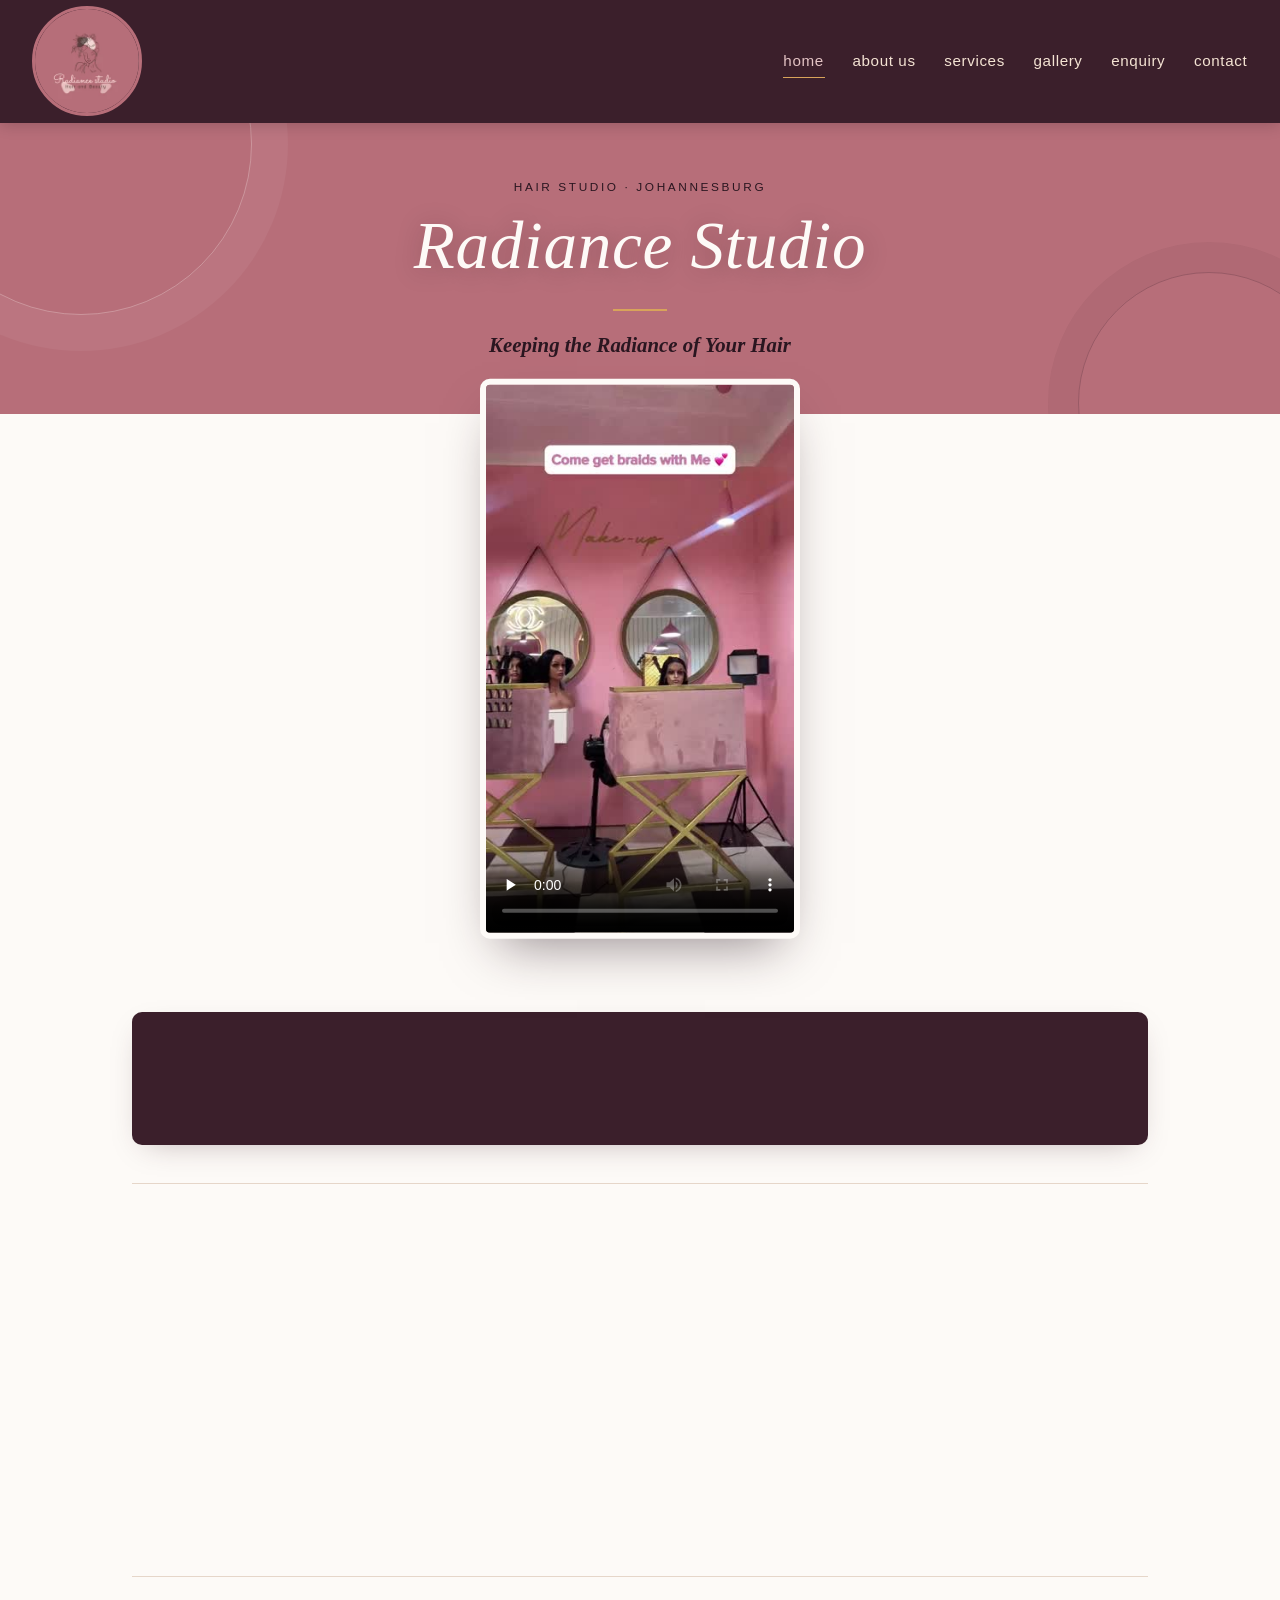
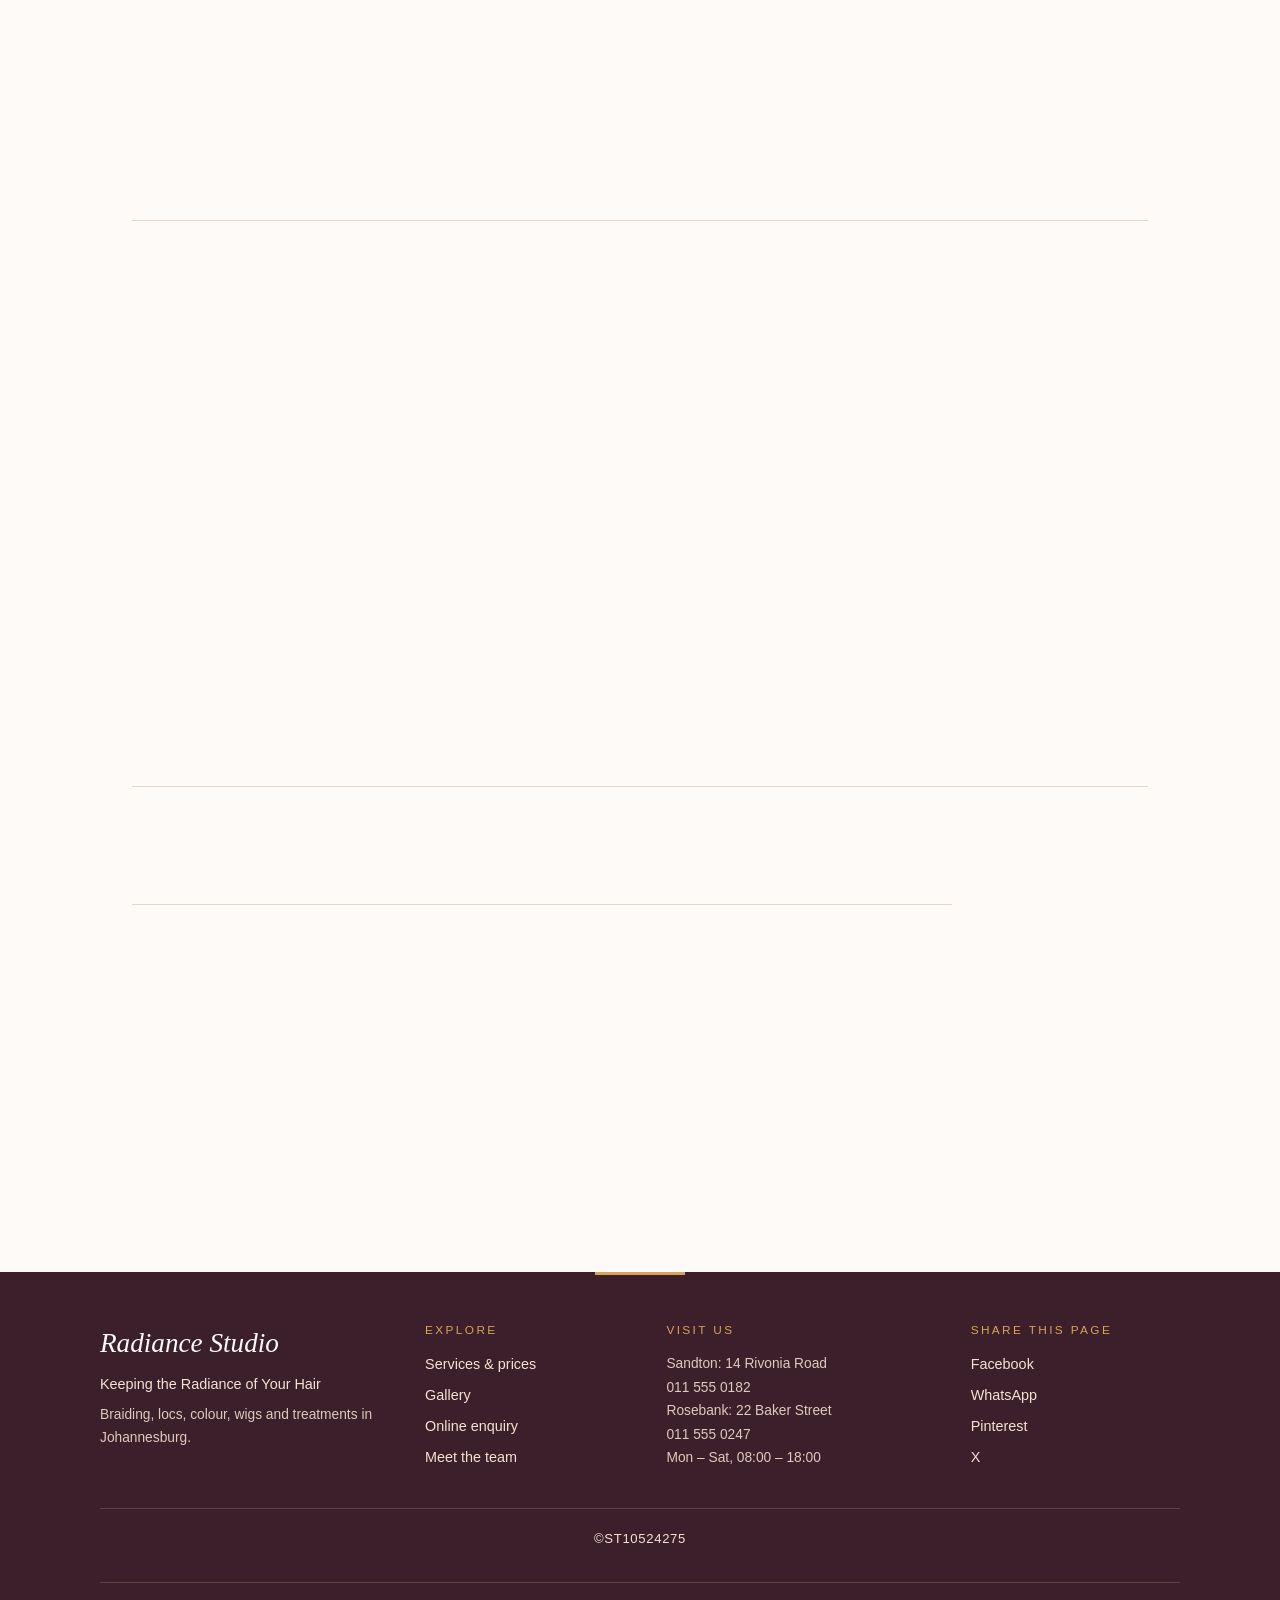
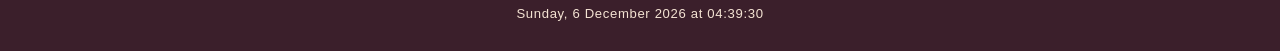
==== commit bb4e8eac: "added to footer" ====
--- a/Radiance studio/index.html
+++ b/Radiance studio/index.html
@@ -276,6 +276,7 @@
             </div>
         </div>
         <p class="copyright">&copy;ST10524275</p>
+        <p class="copyright" id="datetime"></p>
     </footer>
 </body>
 </html>
